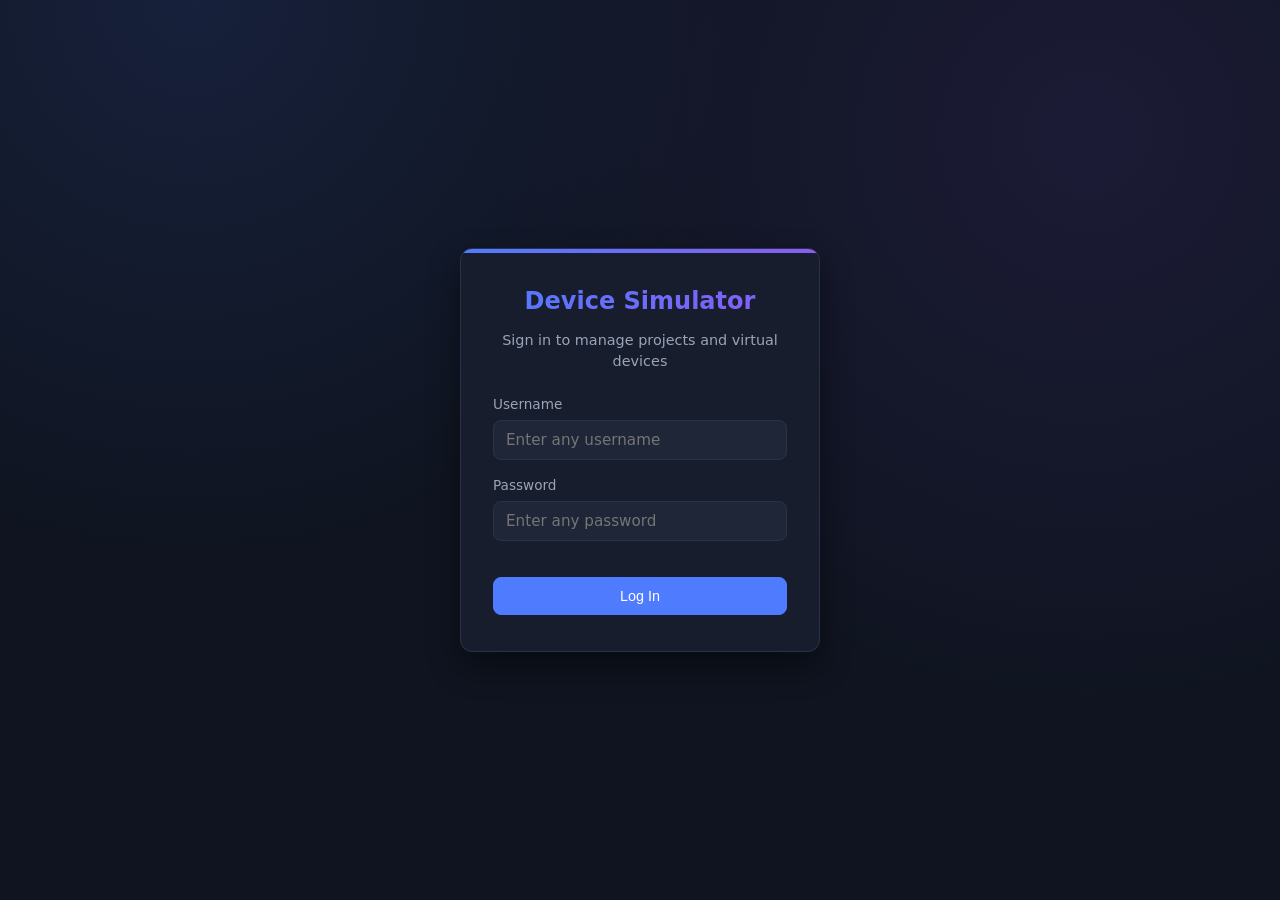
==== index.html @ 9d991ec2 "Initial commit" ====
<!DOCTYPE html>
<html lang="en">
<head>
  <meta charset="UTF-8" />
  <meta name="viewport" content="width=device-width, initial-scale=1.0" />
  <title>Device Simulator — Login</title>
  <link rel="stylesheet" href="css/style.css" />
</head>
<body class="login-page">
  <div class="login-card">
    <h1>Device Simulator</h1>
    <p class="subtitle">Sign in to manage projects and virtual devices</p>
    <form id="loginForm" novalidate>
      <div class="form-group">
        <label for="username">Username</label>
        <input type="text" id="username" name="username" autocomplete="username" placeholder="Enter any username" />
      </div>
      <div class="form-group">
        <label for="password">Password</label>
        <input type="password" id="password" name="password" autocomplete="current-password" placeholder="Enter any password" />
      </div>
      <div class="login-error" id="loginError"></div>
      <button type="submit" class="btn btn-primary">Log In</button>
    </form>
  </div>

  <script src="js/auth.js"></script>
  <script src="js/login.js"></script>
</body>
</html>
---- css/style.css ----
/* ===== Reset / base ===== */
* {
  box-sizing: border-box;
}

:root {
  --color-bg: #0f1420;
  --color-surface: #171d2c;
  --color-surface-alt: #1e2637;
  --color-border: #2a3346;
  --color-text: #e6e9f0;
  --color-text-muted: #9aa4b8;
  --color-primary: #4f7cff;
  --color-primary-hover: #6690ff;
  --color-primary-2: #8a5cf6;
  --color-danger: #ef5a6f;
  --color-success: #35c56a;
  --color-warning: #e8a53d;
  --color-info: #33bfe0;
  --gradient-primary: linear-gradient(135deg, var(--color-primary) 0%, var(--color-primary-2) 100%);
  --radius: 12px;
  --shadow: 0 8px 24px rgba(0, 0, 0, 0.35);
  --shadow-lift: 0 14px 32px rgba(0, 0, 0, 0.45);
  --transition: all 0.18s ease;
}

html, body {
  height: 100%;
}

body {
  margin: 0;
  font-family: system-ui, -apple-system, "Segoe UI", Roboto, sans-serif;
  color: var(--color-text);
  line-height: 1.4;
  background:
    radial-gradient(circle at 15% 0%, rgba(79, 124, 255, 0.12), transparent 40%),
    radial-gradient(circle at 85% 15%, rgba(138, 92, 246, 0.10), transparent 45%),
    var(--color-bg);
  background-attachment: fixed;
}

a {
  color: var(--color-primary);
  text-decoration: none;
}

a:hover {
  color: var(--color-primary-hover);
}

h1, h2, h3 {
  margin: 0 0 0.5em 0;
}

/* ===== Layout utilities ===== */
.container {
  max-width: 1300px;
  margin: 0 auto;
  padding: 24px;
}

.hidden {
  display: none !important;
}

.flex {
  display: flex;
  align-items: center;
}

.flex-between {
  display: flex;
  align-items: center;
  justify-content: space-between;
}

.gap-sm {
  gap: 8px;
}

.gap-md {
  gap: 16px;
}

/* ===== Login page ===== */
.login-page {
  min-height: 100%;
  display: flex;
  align-items: center;
  justify-content: center;
  padding: 24px;
}

.login-card {
  width: 100%;
  max-width: 360px;
  background: var(--color-surface);
  border: 1px solid var(--color-border);
  border-radius: var(--radius);
  box-shadow: var(--shadow-lift);
  padding: 36px 32px;
  position: relative;
  overflow: hidden;
}

.login-card::before {
  content: "";
  position: absolute;
  top: 0;
  left: 0;
  right: 0;
  height: 4px;
  background: var(--gradient-primary);
}

.login-card h1 {
  font-size: 1.5rem;
  text-align: center;
  background: var(--gradient-primary);
  -webkit-background-clip: text;
  background-clip: text;
  color: transparent;
}

.login-card p.subtitle {
  color: var(--color-text-muted);
  text-align: center;
  margin-top: 0;
  margin-bottom: 24px;
  font-size: 0.9rem;
}

.login-error {
  color: var(--color-danger);
  font-size: 0.85rem;
  min-height: 1.2em;
  margin-top: -8px;
  margin-bottom: 12px;
}

/* ===== Forms / buttons ===== */
.form-group {
  margin-bottom: 16px;
}

.form-group label {
  display: block;
  font-size: 0.85rem;
  color: var(--color-text-muted);
  margin-bottom: 6px;
}

.label-hint {
  font-size: 0.75rem;
  color: var(--color-text-muted);
  opacity: 0.7;
  font-weight: 400;
}

.form-grid {
  display: grid;
  grid-template-columns: 1fr 1fr;
  gap: 4px 16px;
}

.form-grid .span-2 {
  grid-column: 1 / -1;
}

input[type="text"],
input[type="password"],
input[type="date"],
select,
textarea {
  width: 100%;
  padding: 10px 12px;
  background: var(--color-surface-alt);
  border: 1px solid var(--color-border);
  border-radius: 8px;
  color: var(--color-text);
  font-size: 0.95rem;
  font-family: inherit;
  transition: var(--transition);
}

textarea {
  resize: vertical;
  min-height: 44px;
}

input:focus, select:focus, textarea:focus {
  outline: none;
  border-color: var(--color-primary);
  box-shadow: 0 0 0 3px rgba(79, 124, 255, 0.18);
}

.btn {
  display: inline-flex;
  align-items: center;
  justify-content: center;
  gap: 6px;
  padding: 10px 16px;
  border-radius: 8px;
  border: 1px solid var(--color-border);
  background: var(--color-surface-alt);
  color: var(--color-text);
  font-size: 0.9rem;
  cursor: pointer;
  transition: var(--transition);
}

.btn:hover {
  border-color: var(--color-primary);
  transform: translateY(-1px);
}

.btn:active {
  transform: translateY(0);
}

.btn-primary {
  background: var(--color-primary);
  border-color: var(--color-primary);
  color: #fff;
  width: 100%;
}

.btn-primary:hover {
  background: var(--color-primary-hover);
  border-color: var(--color-primary-hover);
}

.btn-gradient {
  background: var(--gradient-primary);
  border-color: transparent;
  color: #fff;
  font-weight: 600;
  box-shadow: 0 6px 18px rgba(79, 124, 255, 0.35);
}

.btn-gradient:hover {
  filter: brightness(1.08);
  box-shadow: 0 8px 22px rgba(79, 124, 255, 0.45);
}

.btn-danger {
  background: transparent;
  border-color: var(--color-danger);
  color: var(--color-danger);
}

.btn-danger:hover {
  background: var(--color-danger);
  color: #fff;
}

.btn-sm {
  padding: 6px 10px;
  font-size: 0.8rem;
}

/* ===== Simple top bar (device detail page) ===== */
.topbar {
  border-bottom: 1px solid var(--color-border);
  background: var(--color-surface);
}

.topbar .container {
  padding-top: 16px;
  padding-bottom: 16px;
}

/* ===== Dashboard shell (left sidebar layout) ===== */
.app-shell {
  display: flex;
  min-height: 100vh;
  align-items: stretch;
}

.sidebar {
  width: 230px;
  flex-shrink: 0;
  background: var(--color-surface);
  border-right: 1px solid var(--color-border);
  display: flex;
  flex-direction: column;
  padding: 24px 0;
}

.sidebar-brand {
  font-size: 1.1rem;
  font-weight: 700;
  padding: 0 24px 20px 24px;
  border-bottom: 1px solid var(--color-border);
  margin-bottom: 16px;
  display: flex;
  align-items: center;
  gap: 8px;
}

.brand-icon {
  font-size: 0.6rem;
  background: var(--gradient-primary);
  -webkit-background-clip: text;
  background-clip: text;
  color: transparent;
}

.sidebar-nav {
  display: flex;
  flex-direction: column;
  gap: 2px;
  flex: 1;
}

.sidebar-nav a {
  display: flex;
  align-items: center;
  gap: 10px;
  padding: 12px 24px;
  color: var(--color-text-muted);
  border-left: 3px solid transparent;
  font-size: 0.95rem;
  transition: var(--transition);
}

.nav-icon {
  font-size: 1rem;
  opacity: 0.85;
}

.sidebar-nav a:hover {
  color: var(--color-text);
  background: var(--color-surface-alt);
  padding-left: 28px;
}

.sidebar-nav a.active {
  color: var(--color-text);
  border-left-color: var(--color-primary);
  background: linear-gradient(90deg, rgba(79, 124, 255, 0.14), transparent);
}

.sidebar-nav a#logoutBtn {
  margin-top: auto;
}

.sidebar-footer {
  padding: 16px 24px 0 24px;
  border-top: 1px solid var(--color-border);
  color: var(--color-text-muted);
  font-size: 0.8rem;
}

.main-content {
  flex: 1;
  min-width: 0;
  padding: 32px;
  max-width: 1400px;
}

.form-card {
  max-width: 780px;
}

.section-heading {
  display: flex;
  align-items: center;
  justify-content: space-between;
  margin-bottom: 20px;
}

.section-heading h2 {
  margin: 0;
}

.section-subtitle {
  color: var(--color-text-muted);
  font-size: 0.9rem;
  margin: 4px 0 0 0;
}

/* ===== Filter bars ===== */
.filter-bar {
  display: flex;
  flex-wrap: wrap;
  gap: 10px;
  margin-bottom: 16px;
}

.filter-bar input[type="text"] {
  flex: 1;
  min-width: 200px;
}

.filter-bar select {
  width: auto;
  min-width: 150px;
}

/* ===== Pagination ===== */
.pagination {
  display: flex;
  justify-content: center;
  align-items: center;
  gap: 6px;
  flex-wrap: wrap;
  margin-top: 20px;
}

.page-btn {
  min-width: 36px;
  height: 36px;
  padding: 0 8px;
  border-radius: 8px;
  border: 1px solid var(--color-border);
  background: var(--color-surface-alt);
  color: var(--color-text-muted);
  cursor: pointer;
  font-size: 0.85rem;
  transition: var(--transition);
}

.page-btn:hover:not(:disabled) {
  border-color: var(--color-primary);
  color: var(--color-text);
  transform: translateY(-1px);
}

.page-btn.active {
  background: var(--gradient-primary);
  border-color: transparent;
  color: #fff;
  font-weight: 600;
}

.page-btn:disabled {
  opacity: 0.35;
  cursor: not-allowed;
}

/* ===== Dashboard summary ===== */
.stat-grid {
  display: grid;
  grid-template-columns: repeat(auto-fit, minmax(180px, 1fr));
  gap: 16px;
  margin-bottom: 16px;
}

.stat-card {
  background: var(--color-surface);
  border: 1px solid var(--color-border);
  border-radius: var(--radius);
  padding: 20px;
  box-shadow: var(--shadow);
  transition: var(--transition);
}

.stat-card:hover {
  transform: translateY(-2px);
  border-color: var(--color-primary);
  box-shadow: var(--shadow-lift);
}

.stat-icon {
  font-size: 1.3rem;
  margin-bottom: 8px;
}

.stat-value {
  font-size: 1.8rem;
  font-weight: 700;
  background: var(--gradient-primary);
  -webkit-background-clip: text;
  background-clip: text;
  color: transparent;
}

.stat-label {
  color: var(--color-text-muted);
  font-size: 0.85rem;
  margin-top: 2px;
}

.dashboard-columns {
  display: grid;
  grid-template-columns: 1fr 1fr;
  gap: 16px;
}

.breakdown-row {
  display: flex;
  align-items: center;
  gap: 12px;
  padding: 8px 0;
}

.breakdown-row .badge {
  flex-shrink: 0;
  width: 96px;
  text-align: center;
}

.breakdown-bar-track {
  flex: 1;
  height: 8px;
  background: var(--color-surface-alt);
  border-radius: 999px;
  overflow: hidden;
}

.breakdown-bar-fill {
  height: 100%;
  background: var(--gradient-primary);
  border-radius: 999px;
  transition: width 0.3s ease;
}

.breakdown-count {
  flex-shrink: 0;
  width: 24px;
  text-align: right;
  font-size: 0.85rem;
  color: var(--color-text-muted);
}

.summary-row {
  display: flex;
  align-items: center;
  justify-content: space-between;
  gap: 12px;
  padding: 10px 0;
  border-bottom: 1px solid var(--color-border);
}

.summary-row:last-child {
  border-bottom: none;
}

/* ===== Cards ===== */
.card {
  background: var(--color-surface);
  border: 1px solid var(--color-border);
  border-radius: var(--radius);
  padding: 20px;
  margin-bottom: 16px;
  box-shadow: var(--shadow);
  transition: var(--transition);
}

.card-accent {
  border-top: 3px solid transparent;
  border-image: var(--gradient-primary) 1;
}

.card-header {
  display: flex;
  align-items: center;
  justify-content: space-between;
  margin-bottom: 12px;
}

.card-title-icon {
  margin-right: 4px;
}

.empty-state {
  color: var(--color-text-muted);
  text-align: center;
  padding: 32px 16px;
  font-size: 0.9rem;
}

.text-muted-sm {
  color: var(--color-text-muted);
  font-size: 0.85rem;
}

/* ===== Project cards ===== */
#projectList {
  display: grid;
  grid-template-columns: repeat(auto-fill, minmax(420px, 1fr));
  gap: 16px;
  align-items: start;
}

.project-card {
  position: relative;
  padding-left: 26px;
  overflow: hidden;
  margin-bottom: 0;
}

.grid-span-full {
  grid-column: 1 / -1;
}

.project-card:hover {
  transform: translateY(-2px);
  box-shadow: var(--shadow-lift);
  border-color: var(--color-primary);
}

.project-card-accent {
  position: absolute;
  top: 0;
  left: 0;
  bottom: 0;
  width: 6px;
}

.project-card-accent.status-planning { background: var(--color-info); }
.project-card-accent.status-active { background: var(--color-success); }
.project-card-accent.status-on-hold { background: var(--color-warning); }
.project-card-accent.status-completed { background: var(--color-text-muted); }

.badge-row {
  display: flex;
  flex-wrap: wrap;
  gap: 8px;
  margin-bottom: 10px;
}

.project-description {
  color: var(--color-text-muted);
  margin: 0 0 4px 0;
}

.project-meta {
  margin: 12px 0;
}

.tag-list {
  display: flex;
  flex-wrap: wrap;
  gap: 6px;
  margin-bottom: 8px;
}

.tag {
  font-size: 0.75rem;
  color: var(--color-primary-hover);
  background: rgba(79, 124, 255, 0.12);
  border-radius: 6px;
  padding: 2px 8px;
}

/* ===== Tables ===== */
#deviceTableWrap {
  overflow-x: auto;
}

table {
  width: 100%;
  border-collapse: collapse;
}

th, td {
  text-align: left;
  padding: 10px 12px;
  border-bottom: 1px solid var(--color-border);
  font-size: 0.9rem;
}

th {
  color: var(--color-text-muted);
  font-weight: 500;
  font-size: 0.8rem;
  text-transform: uppercase;
  letter-spacing: 0.03em;
}

tbody tr {
  transition: var(--transition);
}

tbody tr:hover {
  background: var(--color-surface-alt);
}

.device-link {
  font-weight: 500;
}

/* ===== Badges ===== */
.badge {
  display: inline-block;
  padding: 3px 9px;
  border-radius: 999px;
  font-size: 0.75rem;
  font-weight: 500;
  border: 1px solid transparent;
}

.badge-online {
  background: rgba(53, 197, 106, 0.15);
  color: var(--color-success);
  border-color: rgba(53, 197, 106, 0.35);
}

.badge-offline {
  background: rgba(154, 164, 184, 0.15);
  color: var(--color-text-muted);
  border-color: var(--color-border);
}

.badge-idle {
  background: rgba(232, 165, 61, 0.15);
  color: var(--color-warning);
  border-color: rgba(232, 165, 61, 0.35);
}

.badge-mqtt {
  background: rgba(79, 124, 255, 0.15);
  color: var(--color-primary-hover);
  border-color: rgba(79, 124, 255, 0.35);
}

.badge-http {
  background: rgba(232, 165, 61, 0.15);
  color: var(--color-warning);
  border-color: rgba(232, 165, 61, 0.35);
}

.badge-status-planning {
  background: rgba(51, 191, 224, 0.15);
  color: var(--color-info);
  border-color: rgba(51, 191, 224, 0.35);
}

.badge-status-active {
  background: rgba(53, 197, 106, 0.15);
  color: var(--color-success);
  border-color: rgba(53, 197, 106, 0.35);
}

.badge-status-on-hold {
  background: rgba(232, 165, 61, 0.15);
  color: var(--color-warning);
  border-color: rgba(232, 165, 61, 0.35);
}

.badge-status-completed {
  background: rgba(154, 164, 184, 0.15);
  color: var(--color-text-muted);
  border-color: var(--color-border);
}


/* ===== Project device chips ===== */
.chip-list {
  display: flex;
  flex-wrap: wrap;
  gap: 8px;
  margin: 12px 0;
}

.chip {
  display: flex;
  align-items: center;
  gap: 8px;
  background: var(--color-surface-alt);
  border: 1px solid var(--color-border);
  border-radius: 999px;
  padding: 6px 8px 6px 14px;
  font-size: 0.85rem;
  transition: var(--transition);
}

.chip:hover {
  border-color: var(--color-primary);
}

.chip .chip-remove {
  background: none;
  border: none;
  color: var(--color-text-muted);
  cursor: pointer;
  font-size: 1rem;
  line-height: 1;
  padding: 2px 6px;
}

.chip .chip-remove:hover {
  color: var(--color-danger);
}

.add-device-row {
  display: flex;
  gap: 8px;
  align-items: center;
}

.add-device-row select {
  flex: 1;
}

/* ===== Device checkbox list (create project) ===== */
.device-checkbox-list {
  border: 1px solid var(--color-border);
  border-radius: 8px;
  background: var(--color-surface-alt);
  max-height: 220px;
  overflow-y: auto;
  padding: 4px;
}

.device-checkbox-item {
  display: flex;
  align-items: center;
  gap: 10px;
  padding: 9px 10px;
  border-radius: 6px;
  cursor: pointer;
  font-size: 0.9rem;
  transition: var(--transition);
}

.device-checkbox-item:hover {
  background: var(--color-surface);
}

.device-checkbox-item input[type="checkbox"] {
  width: auto;
  accent-color: var(--color-primary);
}

/* ===== Device detail ===== */
.device-detail-grid {
  display: grid;
  grid-template-columns: 340px 1fr;
  gap: 20px;
  align-items: start;
}

.device-meta {
  display: grid;
  grid-template-columns: repeat(auto-fit, minmax(160px, 1fr));
  gap: 16px;
  margin: 16px 0;
}

.device-meta .meta-item .meta-label {
  color: var(--color-text-muted);
  font-size: 0.75rem;
  text-transform: uppercase;
  letter-spacing: 0.03em;
  margin-bottom: 4px;
}

.device-meta .meta-item .meta-value {
  font-size: 0.95rem;
}

.log-feed {
  max-height: 70vh;
  min-height: 300px;
  overflow-y: auto;
  overflow-x: hidden;
  display: flex;
  flex-direction: column;
  gap: 8px;
}

.log-entry {
  background: var(--color-surface-alt);
  border: 1px solid var(--color-border);
  border-left: 3px solid var(--color-primary);
  border-radius: 6px;
  padding: 10px 12px;
}

.log-entry.protocol-http {
  border-left-color: var(--color-warning);
}

.log-entry.status-error {
  border-left-color: var(--color-danger);
}

.log-entry-top {
  display: flex;
  align-items: center;
  gap: 10px;
  margin-bottom: 6px;
  flex-wrap: wrap;
}

.log-timestamp {
  color: var(--color-text-muted);
  font-size: 0.78rem;
}

.log-direction {
  font-size: 0.78rem;
  color: var(--color-text-muted);
}

.log-endpoint {
  font-family: "Consolas", "SFMono-Regular", Menlo, monospace;
  font-size: 0.85rem;
}

.log-payload {
  font-family: "Consolas", "SFMono-Regular", Menlo, monospace;
  font-size: 0.8rem;
  color: var(--color-text-muted);
  white-space: pre-wrap;
  word-break: break-word;
  margin: 0;
}

.live-dot {
  width: 8px;
  height: 8px;
  border-radius: 50%;
  background: var(--color-success);
  display: inline-block;
  animation: pulse 1.5s infinite;
}

@keyframes pulse {
  0% { opacity: 1; }
  50% { opacity: 0.3; }
  100% { opacity: 1; }
}

/* ===== Responsive ===== */

/* Tablets / small laptops: collapse two-column grids, keep the sidebar */
@media (max-width: 1024px) {
  .sidebar {
    width: 200px;
  }

  .dashboard-columns {
    grid-template-columns: 1fr;
  }

  .device-detail-grid {
    grid-template-columns: 1fr;
  }

  #projectList {
    grid-template-columns: 1fr;
  }

  .log-feed {
    max-height: 50vh;
  }
}

@media (max-width: 768px) {
  .app-shell {
    flex-direction: column;
  }

  .sidebar {
    width: 100%;
    flex-direction: row;
    align-items: center;
    padding: 12px 16px;
    gap: 8px;
    overflow-x: auto;
  }

  .sidebar-brand {
    border-bottom: none;
    padding: 0 12px 0 0;
    margin-bottom: 0;
  }

  .sidebar-nav {
    flex-direction: row;
    flex: none;
  }

  .sidebar-nav a {
    padding: 8px 12px;
    border-left: none;
    border-bottom: 2px solid transparent;
    white-space: nowrap;
  }

  .sidebar-nav a.active {
    border-left: none;
    border-bottom-color: var(--color-primary);
  }

  .sidebar-nav a#logoutBtn {
    margin-top: 0;
    margin-left: auto;
  }

  .sidebar-footer {
    display: none;
  }

  .main-content {
    padding: 16px;
    max-width: 100%;
  }

  th, td {
    font-size: 0.8rem;
    padding: 8px;
  }

  .add-device-row {
    flex-direction: column;
    align-items: stretch;
  }

  .device-meta {
    grid-template-columns: 1fr 1fr;
  }

  .form-grid {
    grid-template-columns: 1fr;
  }

  .dashboard-columns {
    grid-template-columns: 1fr;
  }

  .breakdown-row .badge {
    width: 76px;
    font-size: 0.68rem;
  }

  .filter-bar {
    flex-direction: column;
  }

  .filter-bar input[type="text"],
  .filter-bar select {
    width: 100%;
    min-width: 0;
  }
}
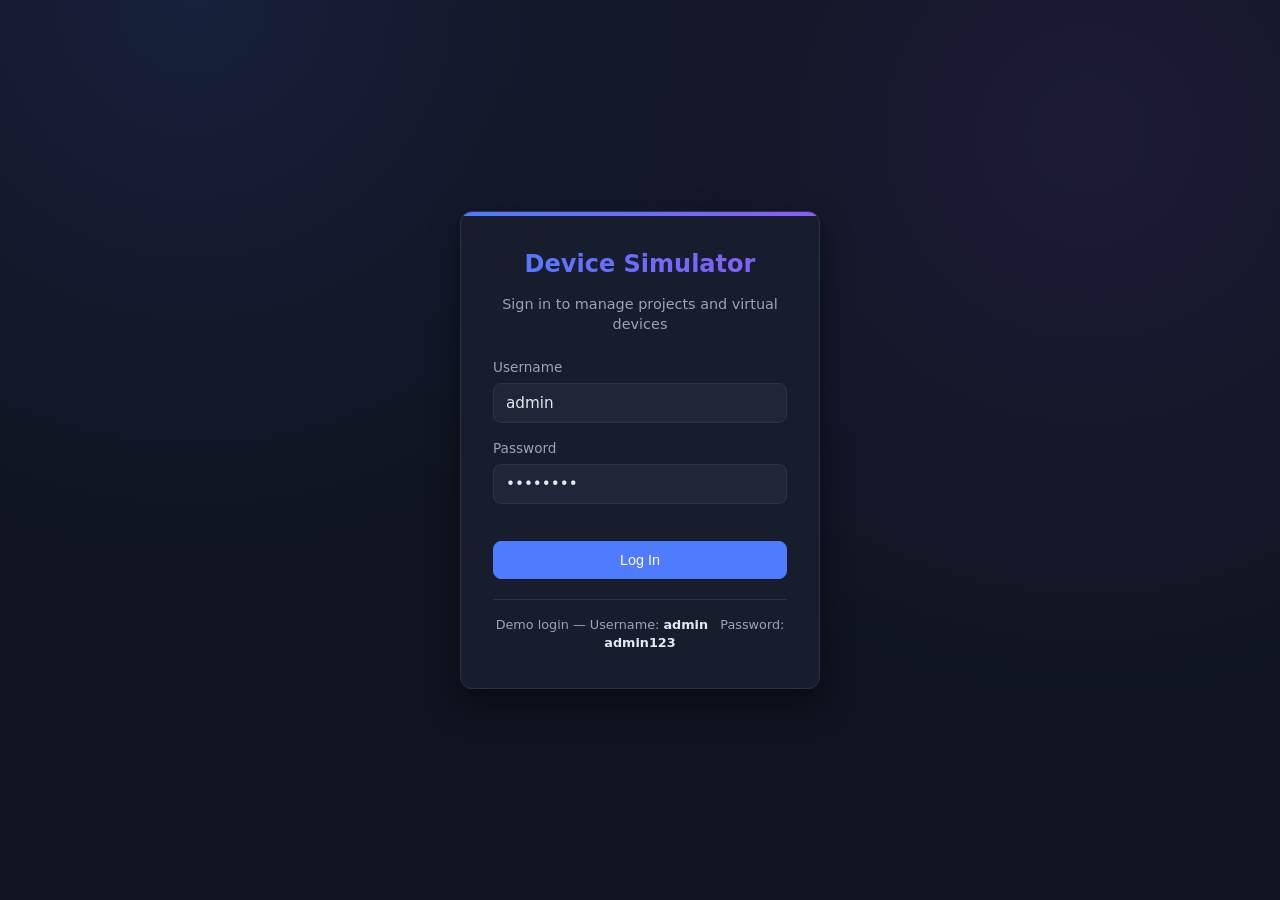
==== commit b59c8b9b: "Roles and permissions created" ====
--- a/index.html
+++ b/index.html
@@ -13,17 +13,19 @@
     <form id="loginForm" novalidate>
       <div class="form-group">
         <label for="username">Username</label>
-        <input type="text" id="username" name="username" autocomplete="username" placeholder="Enter any username" />
+        <input type="text" id="username" name="username" autocomplete="username" placeholder="Enter your username" value="admin" />
       </div>
       <div class="form-group">
         <label for="password">Password</label>
-        <input type="password" id="password" name="password" autocomplete="current-password" placeholder="Enter any password" />
+        <input type="password" id="password" name="password" autocomplete="current-password" placeholder="Enter your password" value="admin123" />
       </div>
       <div class="login-error" id="loginError"></div>
       <button type="submit" class="btn btn-primary">Log In</button>
     </form>
+    <p class="login-hint">Demo login — Username: <strong>admin</strong> &nbsp; Password: <strong>admin123</strong></p>
   </div>
 
+  <script src="js/storage.js"></script>
   <script src="js/auth.js"></script>
   <script src="js/login.js"></script>
 </body>
--- a/css/style.css
+++ b/css/style.css
@@ -131,6 +131,19 @@
   font-size: 0.9rem;
 }
 
+.login-hint {
+  text-align: center;
+  color: var(--color-text-muted);
+  font-size: 0.8rem;
+  margin: 20px 0 0 0;
+  padding-top: 16px;
+  border-top: 1px solid var(--color-border);
+}
+
+.login-hint strong {
+  color: var(--color-text);
+}
+
 .login-error {
   color: var(--color-danger);
   font-size: 0.85rem;
@@ -489,40 +502,37 @@
   gap: 16px;
 }
 
-.breakdown-row {
-  display: flex;
-  align-items: center;
-  gap: 12px;
-  padding: 8px 0;
-}
-
-.breakdown-row .badge {
+.line-chart-wrap {
+  width: 100%;
+}
+
+.line-chart-svg {
+  width: 100%;
+  height: 190px;
+  display: block;
+}
+
+.chart-legend {
+  display: flex;
+  flex-wrap: wrap;
+  gap: 16px;
+  margin-top: 14px;
+  padding-top: 14px;
+  border-top: 1px solid var(--color-border);
+}
+
+.legend-item {
+  display: flex;
+  align-items: center;
+  gap: 8px;
+  font-size: 0.85rem;
+}
+
+.legend-dot {
+  width: 10px;
+  height: 10px;
+  border-radius: 50%;
   flex-shrink: 0;
-  width: 96px;
-  text-align: center;
-}
-
-.breakdown-bar-track {
-  flex: 1;
-  height: 8px;
-  background: var(--color-surface-alt);
-  border-radius: 999px;
-  overflow: hidden;
-}
-
-.breakdown-bar-fill {
-  height: 100%;
-  background: var(--gradient-primary);
-  border-radius: 999px;
-  transition: width 0.3s ease;
-}
-
-.breakdown-count {
-  flex-shrink: 0;
-  width: 24px;
-  text-align: right;
-  font-size: 0.85rem;
-  color: var(--color-text-muted);
 }
 
 .summary-row {
@@ -622,6 +632,14 @@
   margin-bottom: 10px;
 }
 
+.project-link {
+  color: var(--color-text);
+}
+
+.project-link:hover {
+  color: var(--color-primary-hover);
+}
+
 .project-description {
   color: var(--color-text-muted);
   margin: 0 0 4px 0;
@@ -747,6 +765,88 @@
   border-color: var(--color-border);
 }
 
+/* ===== Permission matrix / toggle switches ===== */
+.perm-matrix {
+  width: 100%;
+  border-collapse: collapse;
+}
+
+.perm-matrix th,
+.perm-matrix td {
+  text-align: center;
+  padding: 10px 12px;
+}
+
+.perm-matrix th:first-child,
+.perm-matrix td:first-child {
+  text-align: left;
+}
+
+.toggle-switch {
+  position: relative;
+  display: inline-block;
+  width: 40px;
+  height: 22px;
+  vertical-align: middle;
+}
+
+.toggle-switch input {
+  opacity: 0;
+  width: 0;
+  height: 0;
+  position: absolute;
+}
+
+.toggle-slider {
+  position: absolute;
+  inset: 0;
+  cursor: pointer;
+  background: var(--color-surface-alt);
+  border: 1px solid var(--color-border);
+  border-radius: 999px;
+  transition: var(--transition);
+}
+
+.toggle-slider::before {
+  content: "";
+  position: absolute;
+  height: 16px;
+  width: 16px;
+  left: 2px;
+  top: 2px;
+  background: var(--color-text-muted);
+  border-radius: 50%;
+  transition: var(--transition);
+}
+
+.toggle-switch input:checked + .toggle-slider {
+  background: var(--gradient-primary);
+  border-color: transparent;
+}
+
+.toggle-switch input:checked + .toggle-slider::before {
+  transform: translateX(18px);
+  background: #fff;
+}
+
+.toggle-switch input:disabled + .toggle-slider {
+  opacity: 0.5;
+  cursor: not-allowed;
+}
+
+.perm-dot {
+  font-size: 0.95rem;
+  font-weight: 700;
+}
+
+.perm-dot.perm-yes {
+  color: var(--color-success);
+}
+
+.perm-dot.perm-no {
+  color: var(--color-text-muted);
+  opacity: 0.5;
+}
 
 /* ===== Project device chips ===== */
 .chip-list {
@@ -826,6 +926,72 @@
   accent-color: var(--color-primary);
 }
 
+/* ===== Modal ===== */
+.modal-overlay {
+  position: fixed;
+  inset: 0;
+  background: rgba(5, 8, 15, 0.65);
+  display: flex;
+  align-items: flex-start;
+  justify-content: center;
+  padding: 80px 24px 24px;
+  z-index: 1000;
+  visibility: hidden;
+  opacity: 0;
+  transition: opacity 0.18s ease, visibility 0.18s ease;
+}
+
+.modal-overlay.open {
+  visibility: visible;
+  opacity: 1;
+}
+
+.modal-box {
+  background: var(--color-surface);
+  border: 1px solid var(--color-border);
+  border-radius: var(--radius);
+  box-shadow: var(--shadow-lift);
+  width: 100%;
+  max-width: 640px;
+  max-height: 85vh;
+  overflow-y: auto;
+  padding: 24px;
+  transform: translateY(-14px);
+  transition: transform 0.18s ease;
+}
+
+.modal-overlay.open .modal-box {
+  transform: translateY(0);
+}
+
+.modal-header {
+  display: flex;
+  align-items: center;
+  justify-content: space-between;
+  margin-bottom: 16px;
+}
+
+.modal-header h3 {
+  margin: 0;
+}
+
+.modal-close {
+  background: none;
+  border: none;
+  color: var(--color-text-muted);
+  font-size: 1.5rem;
+  line-height: 1;
+  cursor: pointer;
+  padding: 4px 8px;
+  border-radius: 6px;
+  transition: var(--transition);
+}
+
+.modal-close:hover {
+  color: var(--color-danger);
+  background: var(--color-surface-alt);
+}
+
 /* ===== Device detail ===== */
 .device-detail-grid {
   display: grid;
@@ -1024,11 +1190,6 @@
     grid-template-columns: 1fr;
   }
 
-  .breakdown-row .badge {
-    width: 76px;
-    font-size: 0.68rem;
-  }
-
   .filter-bar {
     flex-direction: column;
   }
@@ -1038,4 +1199,19 @@
     width: 100%;
     min-width: 0;
   }
-}
+
+  .modal-overlay {
+    padding: 16px;
+    align-items: center;
+  }
+
+  .modal-box {
+    padding: 20px;
+    max-height: 90vh;
+  }
+
+  .section-heading {
+    flex-wrap: wrap;
+    gap: 12px;
+  }
+}
